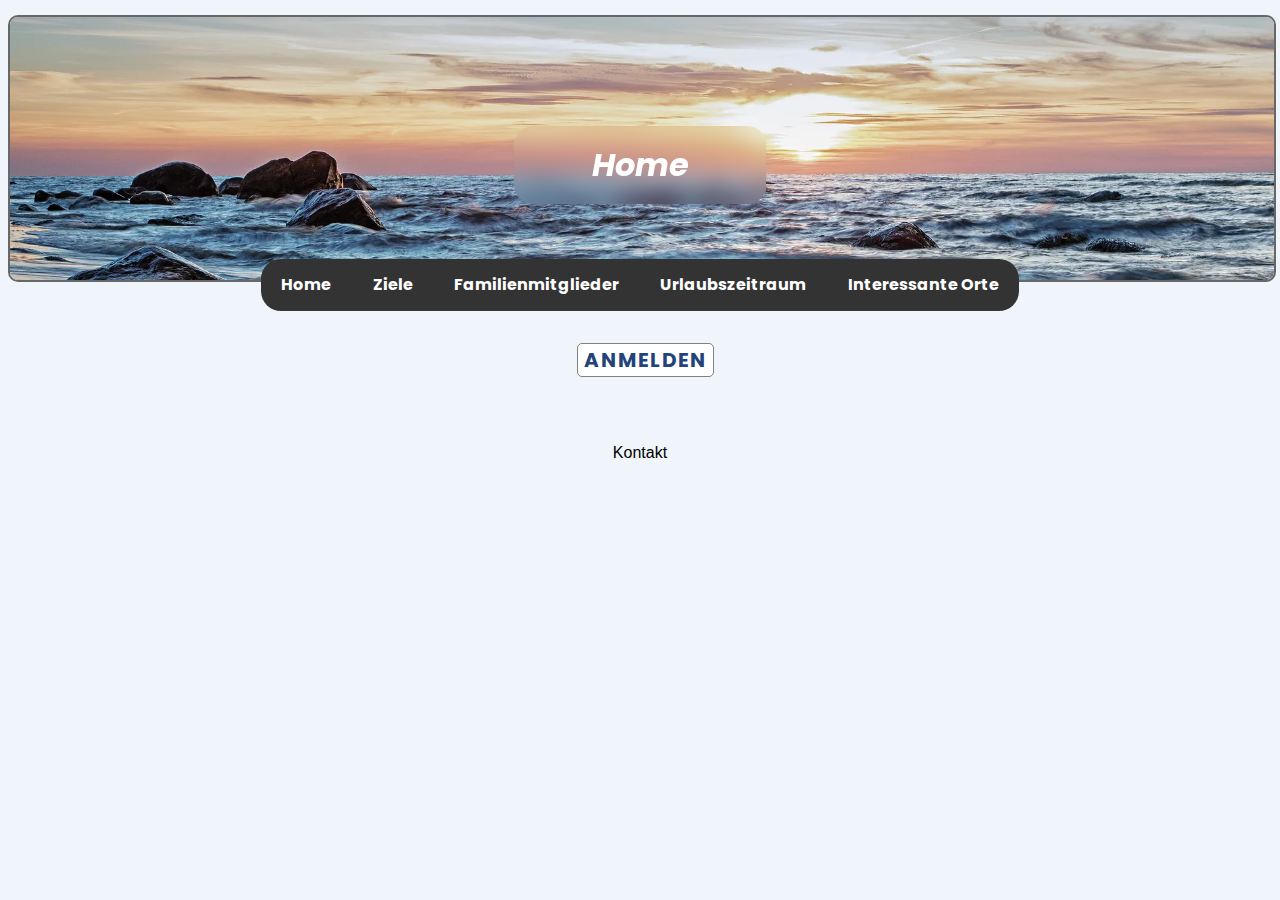
==== public/index.html @ cf7c9dd7 "neue seite Urlaubszeitraum" ====
<!DOCTYPE html>
<html>

<head>
    <meta charset="utf-8">
    <meta name="viewport" content="width=device-width, initial-scale=1.0">
    <title>MyFamilyHolidayPlaner</title>
    <link href="https://fonts.googleapis.com/css2?family=Poppins:ital,wght@1,200&display=swap" rel="stylesheet">
    <script src="https://ajax.googleapis.com/ajax/libs/jquery/3.6.0/jquery.min.js"></script>
    <link rel="stylesheet" href="./css/stylesheet.css">
    <link rel="stylesheet" href="./css/dialoge.css">
</head>


<body>


    <div>
        <div class="header-basic">
            <header>
                <h1 class="topic">Home</h1>
                <img class="background" src="./images/hintergrund.jpg">
            </header>
        </div>
        <div class="nav-basic">
            <nav class="container">
                <div class="topnav">
                    <li><a href="index.html" class="links">Home</a></li>
                    <li><a href="ziele.html" class="links">Ziele</a></li>
                    <li><a href="family.html" class="links">Familienmitglieder</a></li>
                    <li><a href="urlaub.html" class="links">Urlaubszeitraum</a></li>

                    <li><a href="https://earthroulette.com/" class="links">Interessante Orte</a></li>
                </div>

            </nav>
        </div>
        </figure>
        <div class="addFamBtn">
            <button id="famBtn">Anmelden</button>
        </div>
        <div class="article-content">
            <div id="myModal" class="modal">
                <div class="modal-content">
                    <div class="page">
                        <span class="close">&times;</span>
                        <label for="choose" class="chooseText"> Wählen Sie aus wer Sie sind:</label>
                        <select name="choose" id="chooseDrop">
                            <option id="chooseOption" value='createDropOption'>Auswahl</option>
                        </select>
                        <button id="submitBtn" type="submit">Auswählen</button>
                    </div>
                </div>
            </div>
        </div>



        <div class="article-basic">
            <div>
                <div class="site-container">
                    <div class="article-container" id="acontainer">
                    </div>
                </div>
                <div class="cardFooter">
                </div>
            </div>
        </div>


        <div class="footer-basic">
            <footer>
                <p><a href="kontakt.html" id="kontakt">Kontakt</a></p>
            </footer>
        </div>

    </div>
    <script src="js/main2.js"></script>




</body>


</html>
---- public/css/stylesheet.css ----
/* The background picture design*/

.background {
    position: relative;
    width: 100%;
    height: 100%;
    background-size: 1920px 400px;
    border: 2px solid rgb(104, 103, 103);
    border-radius: 10px 10px 10px 10px;
    margin-top: -12%;
}


/* The navbar */


/* Position the navbar container inside the image */

.container {
    position: sticky;
    margin: 32px auto;
    margin-top: -30px;
    width: auto;
}

.topnav {
    position: sticky;
    display: flex;
    justify-content: space-around;
    align-items: center;
    overflow: overlay;
    background-color: #333;
    margin-left: 20%;
    margin-right: 20%;
    border-radius: 20px 20px 20px 20px;
    font-family: 'Poppins', sans-serif;
    font-weight: bold;
}


/* Urlaubsplaner h1 design*/

.topic {
    font-family: 'Poppins', sans-serif;
    font-weight: bold;
    position: sticky;
    z-index: 1;
    display: grid;
    margin-right: 40%;
    margin-left: 40%;
    margin-bottom: -3%;
    margin-top: 10%;
    padding: 15px;
    right: 80%;
    border-radius: 20px;
    color: white;
    font-style: italic;
    justify-content: center;
    backdrop-filter: blur(10px);
}

#famBtn {
    font-family: 'Poppins', sans-serif;
    font-size: 20px;
    text-transform: uppercase;
    letter-spacing: 0.1em;
    font-weight: bolder;
    color: #22447b;
    display: block;
    border-radius: 5px;
    background-color: white;
    border: 1px solid grey;
    margin-left: 45%;
}

#famBtn:hover {
    font-family: 'Poppins', sans-serif;
    background-color: #22447b;
    color: white;
}

.holidayTarget:link {
    text-decoration: none;
}


/* Login Window to know Who is on the Website */

.modal {
    font-family: 'Poppins', sans-serif;
    display: none;
    position: fixed;
    z-index: 1;
    left: 0;
    top: 0;
    width: 100%;
    height: 100%;
    overflow: auto;
    background-color: rgba(0, 0, 0, 0.4);
}

.modal-content {
    font-family: 'Poppins', sans-serif;
    background-color: #333;
    box-shadow: inset 0px 0px 10px black, 2px 2px 4px rgba(255, 255, 255, 0.1), 8px 8px 16px rgba(255, 255, 255, 0.1);
    margin: 15% auto;
    padding: 50px;
    border: 5px solid silver;
    border-radius: 15px 15px 15px 15px;
    width: 50%;
}

.page {
    font-family: 'Poppins', sans-serif;
    margin-left: 200px;
}


/* The Close Button */

.close {
    font-family: 'Poppins', sans-serif;
    color: #aaa;
    float: right;
    font-size: 28px;
    font-weight: bold;
    position: inherit;
    margin-top: -50px;
    margin-right: -40px;
}

.close:hover,
.close:focus {
    color: black;
    text-decoration: none;
    cursor: pointer;
}

#submitBtn {
    background-color: #1877f2;
    border: none;
    font-size: 25px;
    color: white;
    line-height: 48px;
    font-weight: bold;
    cursor: pointer;
    background-image: linear-gradient(#d3cdc5, #3a342c);
    text-decoration: none;
    text-shadow: 1px 1px 5px black;
    box-shadow: inset 0px 0px 10px black;
    border-radius: 10%/50%;
    width: 50%;
    display: inline-block;
}

#submitBtn:hover {
    box-shadow: inset 0px 0px 10px black, 0px 0px 15px #d3cdc5;
}

.chooseText {
    font-family: 'Poppins', sans-serif;
    font-size: 15px;
    letter-spacing: 0.1em;
    font-weight: bolder;
    color: #ffffff;
    border: black;
}

#chooseOption {
    font: 30px;
    font-family: 'Poppins', sans-serif;
}

#chooseDrop {
    font-family: 'Poppins', sans-serif;
    min-width: 100px;
    box-shadow: #333;
    padding: 5px 10px;
    border-radius: 10px 10px 10px 10px;
}


/* home, ziel and Abstimmung design*/

.links {
    color: white;
    padding: 14px;
    text-decoration: none;
    display: inline-block;
}

li a:hover {
    background-color: #111;
}

li {
    float: left;
    list-style-type: none;
}


/* Article cards design */

@import url('https://fonts.googleapis.com/css2?family=PT+Sans&display=swap');

body {
    font-family: 'PT Sans', sans-serif;
    font-size: 100%;
    font-size: 16px;
    line-height: 1.5;
    background: #F0F4FB;
    -webkit-font-smoothing: antialiased;
    -moz-osx-font-smoothing: grayscale;
}

.site-container {
    margin: 32px auto;
    max-width: calc(100%-80px);
}

.article-container {
    display: grid;
    grid-template-columns: repeat(4, minmax(265px, 1fr));
    gap: 2rem;
}

.article-image {
    margin: 0;
    padding: 0;
    overflow: hidden;
}

.article-image img {
    max-width: 100%;
    height: auto;
    border-radius: 20px 20px 0 0;
}

.article-card {
    background: white;
    border-radius: 20px;
}

.article-card:hover {
    box-shadow: 0 4px 20px 0 rgba(34, 68, 123, 0.2);
    cursor: pointer;
}

.article-card .article-content {
    padding: 2rem;
}

.article-content {
    overflow: hidden;
}

.article-content .card-category {
    font-size: 0.875rem;
    text-transform: uppercase;
    letter-spacing: 0.1em;
    font-weight: 600;
    color: #6b82a7;
    display: block;
    text-decoration: none;
}

.article-content .card-title {
    color: #22447b;
}

.article-content .card-excerpt {
    font-size: 1rem;
    line-height: 1.5rem;
    color: #6b82a7;
    margin: 0;
}

@media screen and (min-width: 768px) {
    .site-container {
        max-width: 608px;
    }

    .article-card {
        display: grid;
        grid-template-rows: 220px 1fr;
    }

    @media screen and (min-width: 1280px) {
        .site-container {
            max-width: 1156px;
        }
    }
}


/* Article card design slider */

.slidecontainer {
    width: 100%;
    margin-top: 10px;
}


/* The slider itself */

.slider {
    width: 100%;
    height: auto;
    display: flex;
    margin-top: 20%;
}

.prio {
    font-size: 0.875rem;
    text-transform: uppercase;
    letter-spacing: 0.1em;
    font-weight: bolder;
    color: #22447b;
    display: block;
    text-decoration: none;
}


/* Priority design and Savebutton style */

.cardFooter {
    margin: 0 30px 30px 30px;
}

.saveBtn {
    font-size: 0.875rem;
    font-weight: bolder;
    color: #22447b;
    border-radius: 5px;
    background-color: white;
    border: 1px solid grey;
    width: 100%;
}

.saveBtn:hover {
    background-color: #22447b;
    color: white;
}


/* the footer design for our Website */

.footer-basic {
    text-align: center;
    justify-content: end;
}
---- public/css/dialoge.css ----
#body-overlay {
    position: fixed;
    top: 0;
    right: 0;
    bottom: 0;
    left: 0;
    background-color: rgba(0, 0, 0, 0.5);
    opacity: 0;
    pointer-events: none;
    transition: opacity 300ms ease-in-out;
    z-index: 1;
}

.dialog {
    position: fixed;
    left: 50%;
    top: 50%;
    transform: translate(-50%, -50%);
    padding: 20px;
    border-radius: 20px 20px 20px 20px;
    box-shadow: 8px 8px 16px rgba(255, 255, 255, 0.1);
    background-color: white;
    color: black;
    opacity: 0;
    pointer-events: none;
    z-index: 1;
}

#body-overlay.sichtbar,
.dialog.sichtbar {
    opacity: 1;
    pointer-events: auto;
}

#addFamilymember-dialog {
    width: 25%;
}

#editFamilymember-dialog {
    width: 25%;
}

.dialog-schliessen-button {
    position: absolute;
    top: 10px;
    right: 10px;
    font-size: 32px;
    line-height: 32px;
    color: rgba(0, 0, 0, 0.4);
    text-decoration: none;
}


/* Styling */

#addFamilymember-dialog {
    background-color: #333;
    box-shadow: inset 0px 0px 10px black, 2px 2px 4px rgba(255, 255, 255, 0.1), 8px 8px 16px rgba(255, 255, 255, 0.1);
    border: 5px solid silver;
}

#addFamilymember-dialog .dialog-schliessen-button {
    color: rgba(255, 255, 255, 0.6);
}

#addFamilymember-dialog form {
    display: flex;
    flex-direction: column;
    align-items: center;
}

#addFamilymember-dialog h3 {
    margin: 0;
    color: white;
    text-align: center;
    font-size: max(2.5vw, 1.1em);
    text-shadow: 0px 0px 4px black;
}

#addFamilymember-dialog input {
    width: 100%;
    margin: 7px;
    border-radius: 6px;
    box-sizing: border-box;
    font-family: inherit;
    vertical-align: middle;
}

#addFamilymember-dialog .eingabefeld {
    padding: 14px 16px;
    font-size: 17px;
    line-height: 16px;
    background: rgb(240, 240, 240);
    border: 2px solid silver;
    color: #1c1e21;
    height: 50px;
    box-shadow: inset 0px 0px 4px #222;
}

#addFamilymember-dialog .eingabefeld:focus-visible {
    outline: none;
    border: 2px solid #3a342c;
}

#addFamilymember-dialog input[type=submit] {
    padding: 0 16px;
    background-color: #1877f2;
    border: none;
    font-size: 25px;
    color: white;
    line-height: 48px;
    font-weight: bold;
    cursor: pointer;
    background-image: linear-gradient(#d3cdc5, #3a342c);
    text-decoration: none;
    text-shadow: 1px 1px 5px black;
    box-shadow: inset 0px 0px 10px black;
    border-radius: 10%/50%;
    width: 50%;
    display: inline-block;
}

#editFamilymember-dialog {
    background-color: #333;
    box-shadow: inset 0px 0px 10px black, 2px 2px 4px rgba(255, 255, 255, 0.1), 8px 8px 16px rgba(255, 255, 255, 0.1);
    border: 5px solid silver;
}

#editFamilymember-dialog .dialog-schliessen-button {
    color: rgba(255, 255, 255, 0.6);
}

#editFamilymember-dialog form {
    display: flex;
    flex-direction: column;
    align-items: center;
}

#editFamilymember-dialog h3 {
    margin: 0;
    color: white;
    text-align: center;
    font-size: max(2.5vw, 1.1em);
    text-shadow: 0px 0px 4px black;
}

#editFamilymember-dialog input {
    width: 100%;
    margin: 7px;
    border-radius: 6px;
    box-sizing: border-box;
    font-family: inherit;
    vertical-align: middle;
}

#editFamilymember-dialog .eingabefeld {
    padding: 14px 16px;
    font-size: 17px;
    line-height: 16px;
    background: rgb(240, 240, 240);
    border: 2px solid silver;
    color: #1c1e21;
    height: 50px;
    box-shadow: inset 0px 0px 4px #222;
}

#editFamilymember-dialog .eingabefeld:focus-visible {
    outline: none;
    border: 2px solid #3a342c;
}

#editFamilymember-dialog input[type=submit] {
    padding: 0 16px;
    background-color: #1877f2;
    border: none;
    font-size: 25px;
    color: white;
    line-height: 48px;
    font-weight: bold;
    cursor: pointer;
    background-image: linear-gradient(#d3cdc5, #3a342c);
    text-decoration: none;
    text-shadow: 1px 1px 5px black;
    box-shadow: inset 0px 0px 10px black;
    border-radius: 10%/50%;
    width: 50%;
    display: inline-block;
}

#addFamilymember-dialog input[type=submit]:hover {
    box-shadow: inset 0px 0px 10px black, 0px 0px 15px #d3cdc5;
}

#editFamilymember-dialog input[type=submit]:hover {
    box-shadow: inset 0px 0px 10px black, 0px 0px 15px #d3cdc5;
}

.h3 {
    font-family: 'Poppins', sans-serif;
    font-weight: bold;
}

.editFamilymember-dialog-daten {
    font-family: 'Poppins', sans-serif;
}

#display-image {
    width: 380px;
    height: 225px;
    border: 1px solid black;
    background-position: center;
    background-size: cover;
    border-radius: 10px;
}

#kontakt {
    text-decoration: none;
    color: black;
}

.eingabefeld {
    font-family: 'Poppins', sans-serif;
    font-weight: bold;
}
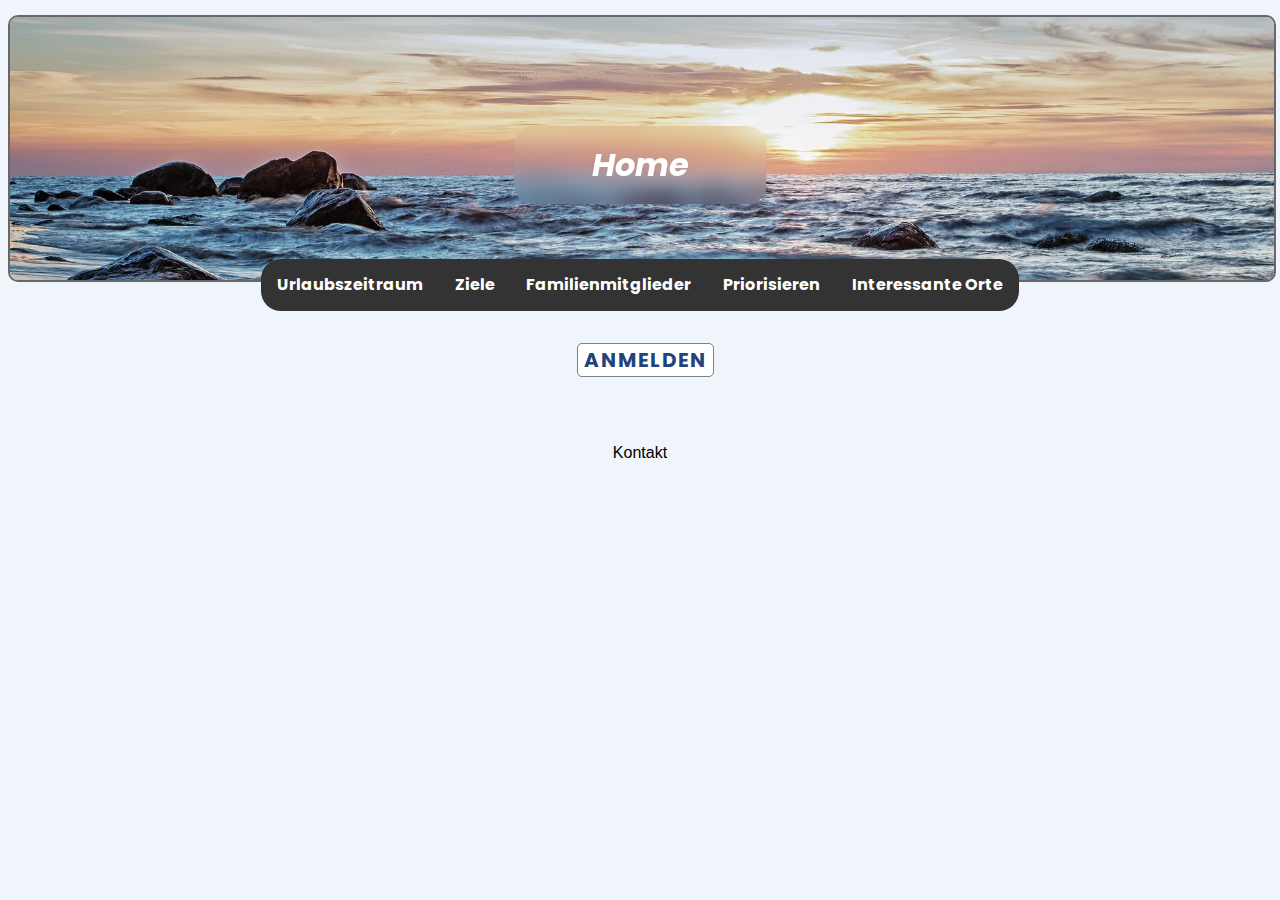
==== commit 830f2a66: "Nav leiste angepasst und ziele löschen, edit" ====
--- a/public/index.html
+++ b/public/index.html
@@ -25,10 +25,10 @@
         <div class="nav-basic">
             <nav class="container">
                 <div class="topnav">
-                    <li><a href="index.html" class="links">Home</a></li>
+                    <li><a href="urlaub.html" class="links">Urlaubszeitraum</a></li>
                     <li><a href="ziele.html" class="links">Ziele</a></li>
                     <li><a href="family.html" class="links">Familienmitglieder</a></li>
-                    <li><a href="urlaub.html" class="links">Urlaubszeitraum</a></li>
+                    <li><a href="index.html" class="links">Priorisieren</a></li>
 
                     <li><a href="https://earthroulette.com/" class="links">Interessante Orte</a></li>
                 </div>
--- a/public/css/stylesheet.css
+++ b/public/css/stylesheet.css
@@ -157,14 +157,7 @@
     box-shadow: inset 0px 0px 10px black, 0px 0px 15px #d3cdc5;
 }
 
-.chooseText {
-    font-family: 'Poppins', sans-serif;
-    font-size: 15px;
-    letter-spacing: 0.1em;
-    font-weight: bolder;
-    color: #ffffff;
-    border: black;
-}
+
 
 #chooseOption {
     font: 30px;
@@ -178,6 +171,16 @@
     padding: 5px 10px;
     border-radius: 10px 10px 10px 10px;
 }
+
+.chooseSeason {
+    font-family: 'Poppins', sans-serif;
+    min-width: 100px;
+    box-shadow: #333;
+    padding: 2% 35%;
+    border-radius: 10px 10px 10px 10px;
+    margin: 5%;
+}
+
 
 
 /* home, ziel and Abstimmung design*/
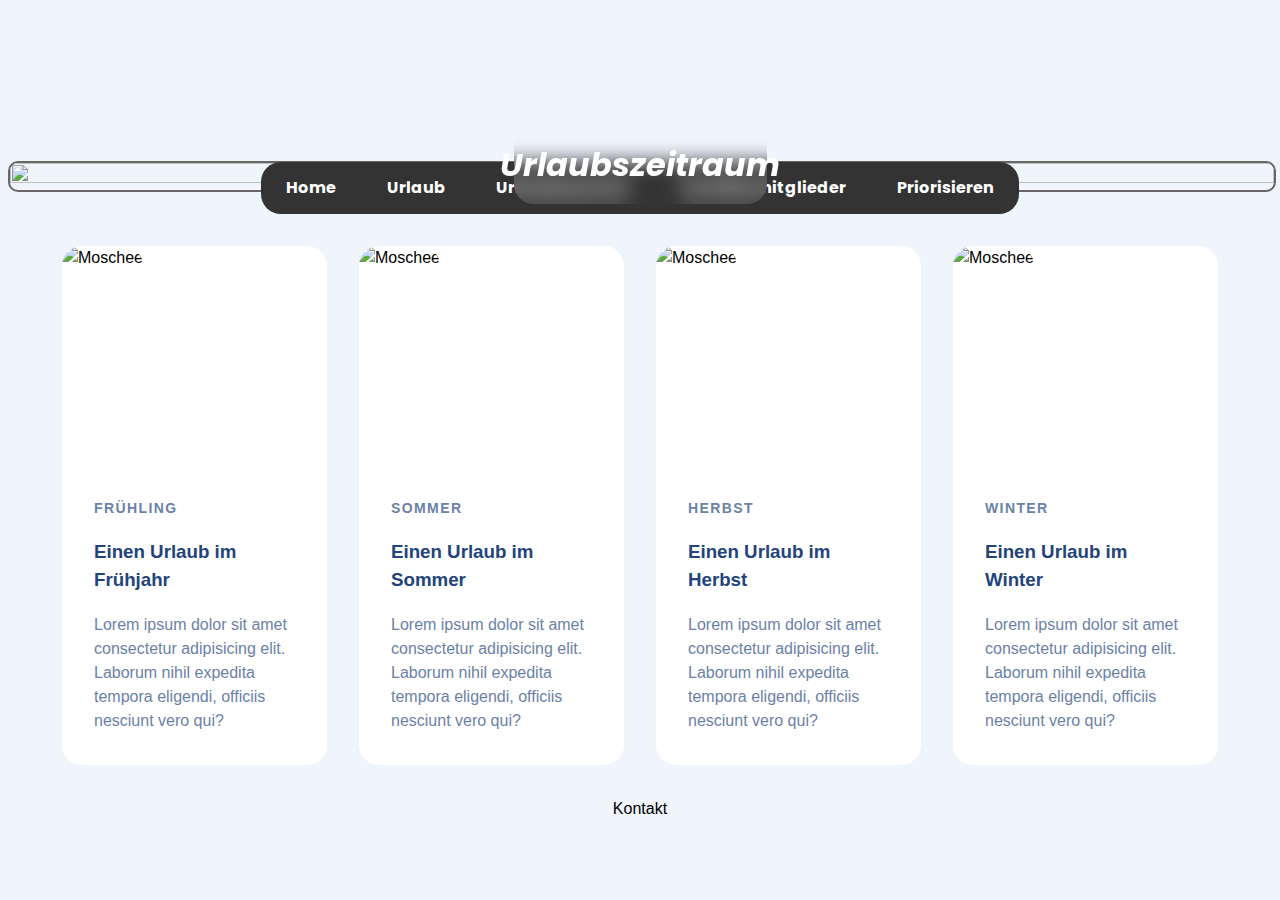
==== commit bd9688e2: "Generalüberholung" ====
--- a/public/index.html
+++ b/public/index.html
@@ -1,86 +1,111 @@
 <!DOCTYPE html>
-<html>
+<html lang="en">
 
 <head>
-    <meta charset="utf-8">
+    <meta charset="UTF-8">
     <meta name="viewport" content="width=device-width, initial-scale=1.0">
     <title>MyFamilyHolidayPlaner</title>
-    <link href="https://fonts.googleapis.com/css2?family=Poppins:ital,wght@1,200&display=swap" rel="stylesheet">
-    <script src="https://ajax.googleapis.com/ajax/libs/jquery/3.6.0/jquery.min.js"></script>
     <link rel="stylesheet" href="./css/stylesheet.css">
     <link rel="stylesheet" href="./css/dialoge.css">
+    <link href="https://fonts.googleapis.com/css2?family=Poppins:ital,wght@1,200&display=swap" rel="stylesheet">
+    <link href="fontawesome-free-5.15.1-web/fontawesome-free-5.15.1-web/css/all-css" rel="stylesheet">
+    <script src="https://kit.fontawesome.com/b30115917b.js" crossorigin="anonymous"></script>
+    <script src="https://code.jquery.com/jquery-3.6.0.min.js"
+        integrity="sha256-/xUj+3OJU5yExlq6GSYGSHk7tPXikynS7ogEvDej/m4=" crossorigin="anonymous"></script>
+
+
 </head>
 
-
 <body>
+    <div class="header-basic">
+        <header>
+            <h1 class="topic">Urlaubszeitraum</h1>
+            <img class="background" src="Images/hintergrund.jpg">
+        </header>
+    </div>
+    <div class="nav-basic">
+        <nav class="container">
+            <div class="topnav">
+                <li><a href="index.html" class="links">Home</a></li>
+                <li><a href="holiday.html" class="links">Urlaub</a></li>
+                <li><a href="holidayWish.html" class="links">Urlaubswunsch</a></li>
+                <li><a href="family.html" class="links">Familienmitglieder</a></li>
+                <li><a href="priority.html" class="links">Priorisieren</a></li>
+            </div>
+        </nav>
+    </div>
 
 
-    <div>
-        <div class="header-basic">
-            <header>
-                <h1 class="topic">Home</h1>
-                <img class="background" src="./images/hintergrund.jpg">
-            </header>
-        </div>
-        <div class="nav-basic">
-            <nav class="container">
-                <div class="topnav">
-                    <li><a href="urlaub.html" class="links">Urlaubszeitraum</a></li>
-                    <li><a href="ziele.html" class="links">Ziele</a></li>
-                    <li><a href="family.html" class="links">Familienmitglieder</a></li>
-                    <li><a href="index.html" class="links">Priorisieren</a></li>
 
-                    <li><a href="https://earthroulette.com/" class="links">Interessante Orte</a></li>
-                </div>
+    <div class="article-basic">
+        <div>
+            <div class="site-container">
+                <div class="article-container">
+                    <article class="article-card">
+                        <figure class="article-image">
+                            <img src="Images/FrühlingIcon.jpg" alt="Moschee" />
+                        </figure>
+                        <div class="article-content">
+                            <a href="holiday.html" class="card-category">Frühling</a>
+                            <h3 class="card-title"> Einen Urlaub im Frühjahr</h3>
+                            <p class="card-excerpt">Lorem ipsum dolor sit amet consectetur adipisicing elit. Laborum
+                                nihil
+                                expedita tempora eligendi, officiis nesciunt vero qui?</p>
+                        </div>
+                    </article>
 
-            </nav>
-        </div>
-        </figure>
-        <div class="addFamBtn">
-            <button id="famBtn">Anmelden</button>
-        </div>
-        <div class="article-content">
-            <div id="myModal" class="modal">
-                <div class="modal-content">
-                    <div class="page">
-                        <span class="close">&times;</span>
-                        <label for="choose" class="chooseText"> Wählen Sie aus wer Sie sind:</label>
-                        <select name="choose" id="chooseDrop">
-                            <option id="chooseOption" value='createDropOption'>Auswahl</option>
-                        </select>
-                        <button id="submitBtn" type="submit">Auswählen</button>
-                    </div>
+                    <article class="article-card">
+                        <figure class="article-image">
+                            <img src="Images/SommerIcon.jpg" alt="Moschee" />
+                        </figure>
+                        <div class="article-content">
+                            <a href="holiday.html" class="card-category">Sommer</a>
+                            <h3 class="card-title"> Einen Urlaub im Sommer</h3>
+                            <p class="card-excerpt">Lorem ipsum dolor sit amet consectetur adipisicing elit. Laborum
+                                nihil
+                                expedita tempora eligendi, officiis nesciunt vero qui?</p>
+                        </div>
+                    </article>
+                    <article class="article-card">
+                        <figure class="article-image">
+                            <img src="Images/HerbstIcon.jpg" alt="Moschee" />
+                        </figure>
+                        <div class="article-content">
+                            <a href="holiday.html" class="card-category">Herbst</a>
+                            <h3 class="card-title"> Einen Urlaub im Herbst</h3>
+                            <p class="card-excerpt">Lorem ipsum dolor sit amet consectetur adipisicing elit. Laborum
+                                nihil
+                                expedita tempora eligendi, officiis nesciunt vero qui?</p>
+                        </div>
+                    </article>
+                    <article class="article-card">
+                        <figure class="article-image">
+                            <img src="Images/WinterIcon.jpg " alt="Moschee" />
+                        </figure>
+                        <div class="article-content">
+                            <a href="holiday.html" class="card-category">Winter</a>
+                            <h3 class="card-title"> Einen Urlaub im Winter</h3>
+                            <p class="card-excerpt">Lorem ipsum dolor sit amet consectetur adipisicing elit. Laborum
+                                nihil
+                                expedita tempora eligendi, officiis nesciunt vero qui?</p>
+                        </div>
+                    </article>
+
                 </div>
             </div>
         </div>
+    </div>
+
+    <div class="footer-basic">
+        <footer>
+            <p><a href="impressum.html" id="kontakt">Kontakt</a></p>
 
 
-
-        <div class="article-basic">
-            <div>
-                <div class="site-container">
-                    <div class="article-container" id="acontainer">
-                    </div>
-                </div>
-                <div class="cardFooter">
-                </div>
-            </div>
-        </div>
-
-
-        <div class="footer-basic">
-            <footer>
-                <p><a href="kontakt.html" id="kontakt">Kontakt</a></p>
-            </footer>
-        </div>
-
+        </footer>
     </div>
-    <script src="js/main2.js"></script>
-
 
 
 
 </body>
 
-
 </html>--- a/public/css/stylesheet.css
+++ b/public/css/stylesheet.css
@@ -295,57 +295,6 @@
     }
 }
 
-
-/* Article card design slider */
-
-.slidecontainer {
-    width: 100%;
-    margin-top: 10px;
-}
-
-
-/* The slider itself */
-
-.slider {
-    width: 100%;
-    height: auto;
-    display: flex;
-    margin-top: 20%;
-}
-
-.prio {
-    font-size: 0.875rem;
-    text-transform: uppercase;
-    letter-spacing: 0.1em;
-    font-weight: bolder;
-    color: #22447b;
-    display: block;
-    text-decoration: none;
-}
-
-
-/* Priority design and Savebutton style */
-
-.cardFooter {
-    margin: 0 30px 30px 30px;
-}
-
-.saveBtn {
-    font-size: 0.875rem;
-    font-weight: bolder;
-    color: #22447b;
-    border-radius: 5px;
-    background-color: white;
-    border: 1px solid grey;
-    width: 100%;
-}
-
-.saveBtn:hover {
-    background-color: #22447b;
-    color: white;
-}
-
-
 /* the footer design for our Website */
 
 .footer-basic {
--- a/public/css/dialoge.css
+++ b/public/css/dialoge.css
@@ -32,11 +32,11 @@
     pointer-events: auto;
 }
 
-#addFamilymember-dialog {
+#addWindow-dialog {
     width: 25%;
 }
 
-#editFamilymember-dialog {
+#editWindow-dialog {
     width: 25%;
 }
 
@@ -53,23 +53,23 @@
 
 /* Styling */
 
-#addFamilymember-dialog {
+#addWindow-dialog {
     background-color: #333;
     box-shadow: inset 0px 0px 10px black, 2px 2px 4px rgba(255, 255, 255, 0.1), 8px 8px 16px rgba(255, 255, 255, 0.1);
     border: 5px solid silver;
 }
 
-#addFamilymember-dialog .dialog-schliessen-button {
+#addWindow-dialog .dialog-schliessen-button {
     color: rgba(255, 255, 255, 0.6);
 }
 
-#addFamilymember-dialog form {
+#addWindow-dialog form {
     display: flex;
     flex-direction: column;
     align-items: center;
 }
 
-#addFamilymember-dialog h3 {
+#addWindow-dialog h3 {
     margin: 0;
     color: white;
     text-align: center;
@@ -77,7 +77,7 @@
     text-shadow: 0px 0px 4px black;
 }
 
-#addFamilymember-dialog input {
+#addWindow-dialog input {
     width: 100%;
     margin: 7px;
     border-radius: 6px;
@@ -86,7 +86,7 @@
     vertical-align: middle;
 }
 
-#addFamilymember-dialog .eingabefeld {
+#addWindow-dialog .eingabefeld {
     padding: 14px 16px;
     font-size: 17px;
     line-height: 16px;
@@ -97,12 +97,12 @@
     box-shadow: inset 0px 0px 4px #222;
 }
 
-#addFamilymember-dialog .eingabefeld:focus-visible {
+#addWindow-dialog .eingabefeld:focus-visible {
     outline: none;
     border: 2px solid #3a342c;
 }
 
-#addFamilymember-dialog input[type=submit] {
+#addWindow-dialog input[type=submit] {
     padding: 0 16px;
     background-color: #1877f2;
     border: none;
@@ -120,23 +120,23 @@
     display: inline-block;
 }
 
-#editFamilymember-dialog {
+#editWindow-dialog {
     background-color: #333;
     box-shadow: inset 0px 0px 10px black, 2px 2px 4px rgba(255, 255, 255, 0.1), 8px 8px 16px rgba(255, 255, 255, 0.1);
     border: 5px solid silver;
 }
 
-#editFamilymember-dialog .dialog-schliessen-button {
+#editWindow-dialog .dialog-schliessen-button {
     color: rgba(255, 255, 255, 0.6);
 }
 
-#editFamilymember-dialog form {
+#editWindow-dialog form {
     display: flex;
     flex-direction: column;
     align-items: center;
 }
 
-#editFamilymember-dialog h3 {
+#editWindow-dialog h3 {
     margin: 0;
     color: white;
     text-align: center;
@@ -144,7 +144,7 @@
     text-shadow: 0px 0px 4px black;
 }
 
-#editFamilymember-dialog input {
+#editWindow-dialog input {
     width: 100%;
     margin: 7px;
     border-radius: 6px;
@@ -153,7 +153,7 @@
     vertical-align: middle;
 }
 
-#editFamilymember-dialog .eingabefeld {
+#editWindow-dialog .eingabefeld {
     padding: 14px 16px;
     font-size: 17px;
     line-height: 16px;
@@ -164,12 +164,12 @@
     box-shadow: inset 0px 0px 4px #222;
 }
 
-#editFamilymember-dialog .eingabefeld:focus-visible {
+#editWindow-dialog .eingabefeld:focus-visible {
     outline: none;
     border: 2px solid #3a342c;
 }
 
-#editFamilymember-dialog input[type=submit] {
+#editWindow-dialog input[type=submit] {
     padding: 0 16px;
     background-color: #1877f2;
     border: none;
@@ -187,11 +187,11 @@
     display: inline-block;
 }
 
-#addFamilymember-dialog input[type=submit]:hover {
+#addWindow-dialog input[type=submit]:hover {
     box-shadow: inset 0px 0px 10px black, 0px 0px 15px #d3cdc5;
 }
 
-#editFamilymember-dialog input[type=submit]:hover {
+#editWindow-dialog input[type=submit]:hover {
     box-shadow: inset 0px 0px 10px black, 0px 0px 15px #d3cdc5;
 }
 
@@ -200,7 +200,7 @@
     font-weight: bold;
 }
 
-.editFamilymember-dialog-daten {
+.editWindow-dialog-daten {
     font-family: 'Poppins', sans-serif;
 }
 
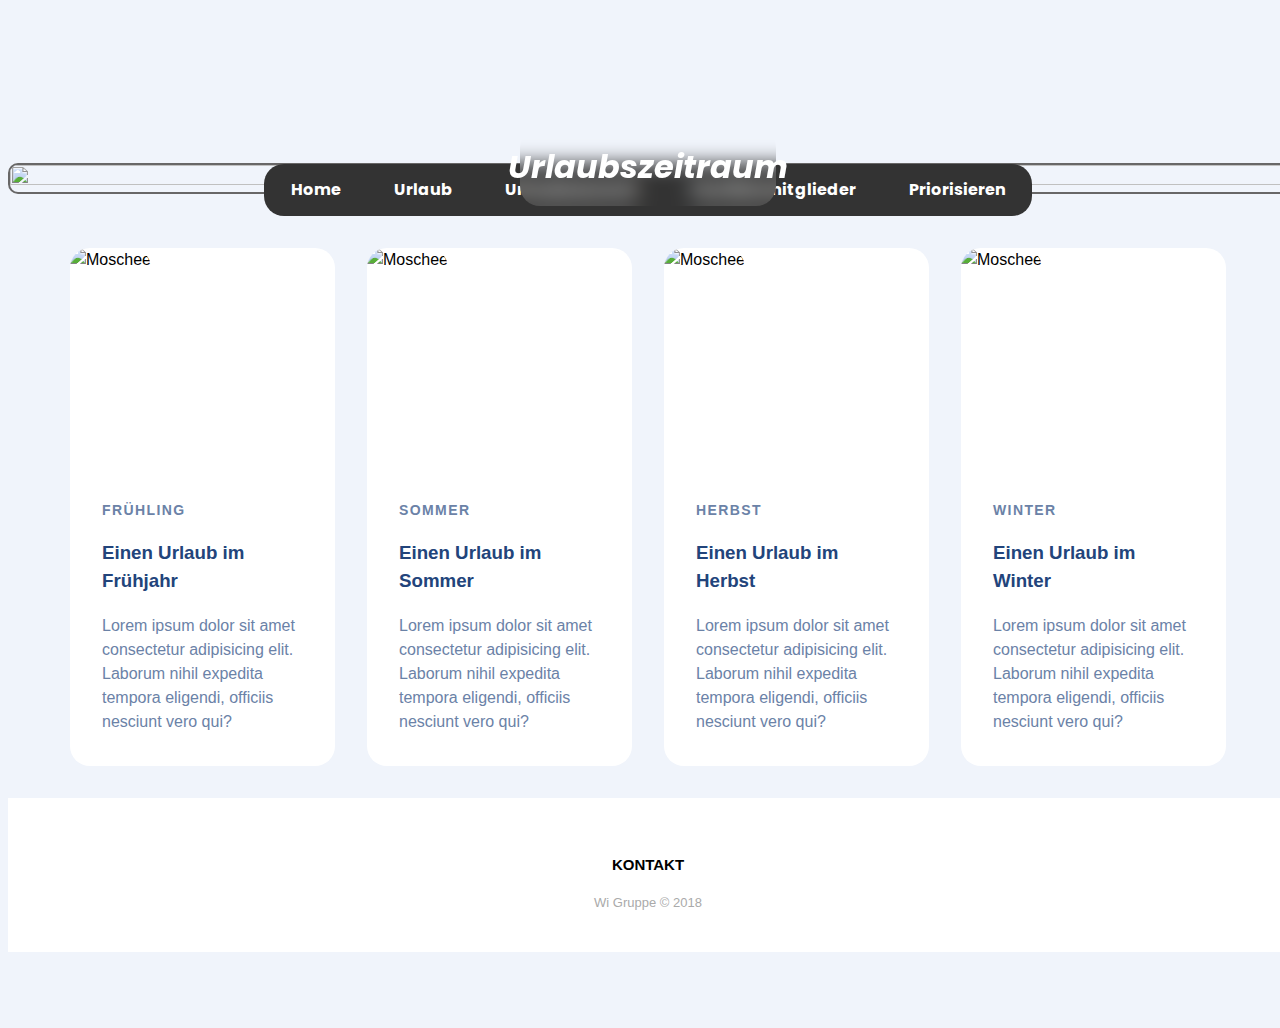
==== commit 2de19e5a: "Allgemeine anpassung" ====
--- a/public/index.html
+++ b/public/index.html
@@ -96,13 +96,14 @@
         </div>
     </div>
 
+
     <div class="footer-basic">
         <footer>
-            <p><a href="impressum.html" id="kontakt">Kontakt</a></p>
-
-
+            <p> <a href="impressum.html" class="kontaktLink" id="kontakt">Kontakt </a></p>
+            <p class="copyright">Wi Gruppe © 2018</p>
         </footer>
     </div>
+
 
 
 
--- a/public/css/stylesheet.css
+++ b/public/css/stylesheet.css
@@ -1,10 +1,20 @@
+html {
+    height: 100%;
+    width: 100%;
+}
+
+body {
+    min-height: 100%;
+    min-width: 100%;
+
+}
+
 /* The background picture design*/
 
 .background {
     position: relative;
     width: 100%;
     height: 100%;
-    background-size: 1920px 400px;
     border: 2px solid rgb(104, 103, 103);
     border-radius: 10px 10px 10px 10px;
     margin-top: -12%;
@@ -115,6 +125,14 @@
     margin-left: 200px;
 }
 
+.addWindow {
+    font-family: 'Poppins', sans-serif;
+    text-decoration: none;
+    color: black;
+}
+
+
+
 
 /* The Close Button */
 
@@ -297,7 +315,30 @@
 
 /* the footer design for our Website */
 
+
+
 .footer-basic {
+    padding: 40px 0;
+    background-color: #ffffff;
+    color: #4b4c4d;
     text-align: center;
     justify-content: end;
+}
+
+.footer-basic .kontaktLink {
+    font-size: 15px;
+    text-transform: uppercase;
+    font-weight: bolder;
+    color: #22447b;
+    display: block;
+    text-decoration: none;
+}
+
+
+.footer-basic .copyright {
+    margin-top: 15px;
+    text-align: center;
+    font-size: 13px;
+    color: #aaa;
+    margin-bottom: 0;
 }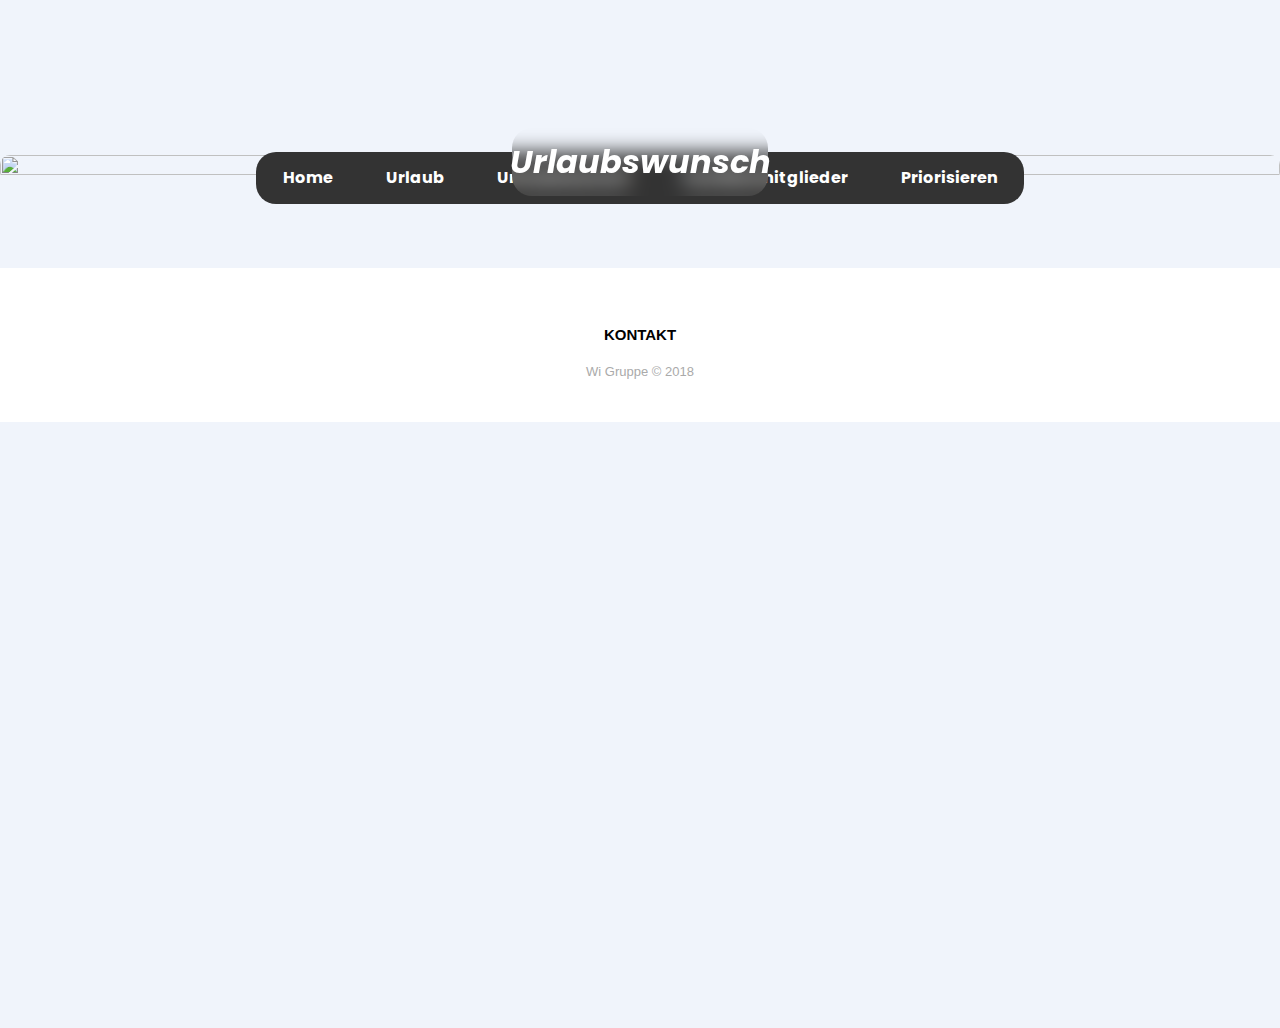
==== commit b394a5c8: "bug fix" ====
--- a/public/index.html
+++ b/public/index.html
@@ -7,11 +7,12 @@
     <title>MyFamilyHolidayPlaner</title>
     <link rel="stylesheet" href="./css/stylesheet.css">
     <link rel="stylesheet" href="./css/dialoge.css">
+    <link rel="stylesheet" href="./css/famsheet.css">
+
     <link href="https://fonts.googleapis.com/css2?family=Poppins:ital,wght@1,200&display=swap" rel="stylesheet">
     <link href="fontawesome-free-5.15.1-web/fontawesome-free-5.15.1-web/css/all-css" rel="stylesheet">
     <script src="https://kit.fontawesome.com/b30115917b.js" crossorigin="anonymous"></script>
-    <script src="https://code.jquery.com/jquery-3.6.0.min.js"
-        integrity="sha256-/xUj+3OJU5yExlq6GSYGSHk7tPXikynS7ogEvDej/m4=" crossorigin="anonymous"></script>
+    <script src="https://code.jquery.com/jquery-3.6.0.min.js" integrity="sha256-/xUj+3OJU5yExlq6GSYGSHk7tPXikynS7ogEvDej/m4=" crossorigin="anonymous"></script>
 
 
 </head>
@@ -19,8 +20,8 @@
 <body>
     <div class="header-basic">
         <header>
-            <h1 class="topic">Urlaubszeitraum</h1>
-            <img class="background" src="Images/hintergrund.jpg">
+            <h1 class="topic">Urlaubswunsch</h1>
+            <img class="background" src="Images/holidaycollage.jpg">
         </header>
     </div>
     <div class="nav-basic">
@@ -34,69 +35,72 @@
             </div>
         </nav>
     </div>
+    <!-- <div class="addFamBtn">
+        <button id="famBtn">Anmelden</button>
+    </div>
+    <div class="article-content">
+        <div id="myModal" class="modal">
+            <div class="modal-content">
+                <div class="page">
+                    <span class="close">&times;</span>
+                    <label for="choose" class="chooseText"> Wählen Sie aus wer Sie sind:</label>
+                    <select name="choose" id="chooseDrop">
+                        <option id="chooseOption" value='createDropOption'>Auswahl</option>
+                    </select>
+                    <button id="submitBtn" type="submit">Auswählen</button>
+                </div>
+            </div>
+        </div>
+    </div> -->
+
+
+    <div class="article-basic">
+        <div class="site-container">
+            <div class="article-container" id="acontainer">
+                <div id="body-overlay"></div>
+                <div class="dialog" id="addWindow-dialog">
+                    <a href="#" role="button" class="dialog-schliessen-button" onclick="dialogSchliessen('addWindow-dialog')">
+                        <i class="fa-regular fa-circle-xmark"></i>
+                    </a>
+                    <h3>Urlaubswunsch Hinzufügen</h3>
+
+                    <a class="addWindow-dialog-daten">
+                        <form id="createHolidayWish" action="" onsubmit="createHolidayWish()">
+                            <select name="choose" id="chooseDrop">
+                                <option id="chooseOption" value='createDropOption'>Auswahl</option>
+                            </select>
+                            <input type="text" placeholder="Ort" id="locationTag" class="eingabefeld">
+                            <input type="text" placeholder="beschreibung" id="descriptionTag" class="eingabefeld">
 
 
 
-    <div class="article-basic">
-        <div>
-            <div class="site-container">
-                <div class="article-container">
-                    <article class="article-card">
-                        <figure class="article-image">
-                            <img src="Images/FrühlingIcon.jpg" alt="Moschee" />
-                        </figure>
-                        <div class="article-content">
-                            <a href="holiday.html" class="card-category">Frühling</a>
-                            <h3 class="card-title"> Einen Urlaub im Frühjahr</h3>
-                            <p class="card-excerpt">Lorem ipsum dolor sit amet consectetur adipisicing elit. Laborum
-                                nihil
-                                expedita tempora eligendi, officiis nesciunt vero qui?</p>
-                        </div>
-                    </article>
+                            <button type="submit" id="submitBtn">Hinzufügen!</button>
 
-                    <article class="article-card">
-                        <figure class="article-image">
-                            <img src="Images/SommerIcon.jpg" alt="Moschee" />
-                        </figure>
-                        <div class="article-content">
-                            <a href="holiday.html" class="card-category">Sommer</a>
-                            <h3 class="card-title"> Einen Urlaub im Sommer</h3>
-                            <p class="card-excerpt">Lorem ipsum dolor sit amet consectetur adipisicing elit. Laborum
-                                nihil
-                                expedita tempora eligendi, officiis nesciunt vero qui?</p>
-                        </div>
-                    </article>
-                    <article class="article-card">
-                        <figure class="article-image">
-                            <img src="Images/HerbstIcon.jpg" alt="Moschee" />
-                        </figure>
-                        <div class="article-content">
-                            <a href="holiday.html" class="card-category">Herbst</a>
-                            <h3 class="card-title"> Einen Urlaub im Herbst</h3>
-                            <p class="card-excerpt">Lorem ipsum dolor sit amet consectetur adipisicing elit. Laborum
-                                nihil
-                                expedita tempora eligendi, officiis nesciunt vero qui?</p>
-                        </div>
-                    </article>
-                    <article class="article-card">
-                        <figure class="article-image">
-                            <img src="Images/WinterIcon.jpg " alt="Moschee" />
-                        </figure>
-                        <div class="article-content">
-                            <a href="holiday.html" class="card-category">Winter</a>
-                            <h3 class="card-title"> Einen Urlaub im Winter</h3>
-                            <p class="card-excerpt">Lorem ipsum dolor sit amet consectetur adipisicing elit. Laborum
-                                nihil
-                                expedita tempora eligendi, officiis nesciunt vero qui?</p>
-                        </div>
-                    </article>
 
+                        </form>
+                    </a>
                 </div>
+                <div id="body-overlay"></div>
+                <div class="dialog" id="editWindow-dialog">
+                    <a href="#" role="button" class="dialog-schliessen-button" onclick="dialogSchliessen('editWindow-dialog')">
+                        <i class="fa-regular fa-circle-xmark"></i>
+                    </a>
+                    <h3>Urlaubswunsch Bearbeiten</h3>
+
+                    <a class="editWindow-dialog-daten">
+                        <form id="editHoliday-wish" action="">
+                            <input type="text" placeholder="Ort" id="locationTag" class="eingabefeld">
+                            <input type="text" placeholder="beschreibung" id="descriptionTag" class="eingabefeld">
+                            <button type="submit">Bearbeiten!</button>
+                        </form>
+                    </a>
+                </div>
+
+
+
             </div>
         </div>
     </div>
-
-
     <div class="footer-basic">
         <footer>
             <p> <a href="impressum.html" class="kontaktLink" id="kontakt">Kontakt </a></p>
@@ -104,6 +108,8 @@
         </footer>
     </div>
 
+    <script src="./js/dialoge.js"></script>
+    <script src="./js/index.js"></script>
 
 
 
--- a/public/css/stylesheet.css
+++ b/public/css/stylesheet.css
@@ -6,8 +6,9 @@
 body {
     min-height: 100%;
     min-width: 100%;
-
-}
+    margin: 0px !important;
+}
+
 
 /* The background picture design*/
 
@@ -15,9 +16,12 @@
     position: relative;
     width: 100%;
     height: 100%;
-    border: 2px solid rgb(104, 103, 103);
+    /* border: 2px solid rgb(104, 103, 103); */
     border-radius: 10px 10px 10px 10px;
     margin-top: -12%;
+    max-height: 300px;
+    object-fit: cover;
+    object-position: bottom;
 }
 
 
@@ -60,7 +64,7 @@
     margin-left: 40%;
     margin-bottom: -3%;
     margin-top: 10%;
-    padding: 15px;
+    padding: 10px;
     right: 80%;
     border-radius: 20px;
     color: white;
@@ -132,8 +136,6 @@
 }
 
 
-
-
 /* The Close Button */
 
 .close {
@@ -175,8 +177,6 @@
     box-shadow: inset 0px 0px 10px black, 0px 0px 15px #d3cdc5;
 }
 
-
-
 #chooseOption {
     font: 30px;
     font-family: 'Poppins', sans-serif;
@@ -200,7 +200,6 @@
 }
 
 
-
 /* home, ziel and Abstimmung design*/
 
 .links {
@@ -223,7 +222,6 @@
 /* Article cards design */
 
 @import url('https://fonts.googleapis.com/css2?family=PT+Sans&display=swap');
-
 body {
     font-family: 'PT Sans', sans-serif;
     font-size: 100%;
@@ -300,12 +298,10 @@
     .site-container {
         max-width: 608px;
     }
-
     .article-card {
         display: grid;
         grid-template-rows: 220px 1fr;
     }
-
     @media screen and (min-width: 1280px) {
         .site-container {
             max-width: 1156px;
@@ -313,9 +309,8 @@
     }
 }
 
+
 /* the footer design for our Website */
-
-
 
 .footer-basic {
     padding: 40px 0;
@@ -333,7 +328,6 @@
     display: block;
     text-decoration: none;
 }
-
 
 .footer-basic .copyright {
     margin-top: 15px;
--- a/public/css/famsheet.css
+++ b/public/css/famsheet.css
@@ -0,0 +1,114 @@
+.h2 {
+    font-family: 'Poppins', sans-serif;
+    font-weight: bold;
+}
+
+
+
+.fullclick li {
+    list-style: none;
+    margin: 1em 0;
+    padding: 20px 10px;
+    background: #2b2b2b;
+    position: relative;
+}
+
+.fullclick a.main {
+    color: #85baff;
+    text-align: right;
+    display: block;
+    z-index: 1;
+}
+
+.fullclick li a.main::after {
+    position: absolute;
+    top: 0;
+    left: 0;
+    right: 0;
+    bottom: 0;
+    content: ' ';
+}
+
+h3 {
+    font-family: 'Poppins', sans-serif;
+    font-weight: bold;
+}
+
+button[type=submit] {
+    padding: 0 16px;
+    background-color: #1877f2;
+    border: none;
+    font-size: 25px;
+    color: white;
+    line-height: 48px;
+    font-weight: bold;
+    cursor: pointer;
+    background-image: linear-gradient(#d3cdc5, #3a342c);
+    text-decoration: none;
+    text-shadow: 1px 1px 5px black;
+    box-shadow: inset 0px 0px 10px black;
+    border-radius: 10%/50%;
+    width: 50%;
+    height: auto;
+    display: inline-block;
+}
+
+#addFamilymember-dialog input[type=submit] {
+    padding: 0 16px;
+    background-color: #1877f2;
+    border: none;
+    font-size: 25px;
+    color: white;
+    line-height: 48px;
+    font-weight: bold;
+    cursor: pointer;
+    background-image: linear-gradient(#d3cdc5, #3a342c);
+    text-decoration: none;
+    text-shadow: 1px 1px 5px black;
+    box-shadow: inset 0px 0px 10px black;
+    border-radius: 10%/50%;
+    width: 50%;
+    display: inline-block;
+}
+
+#editFamilymember-dialog input[type=submit] {
+    padding: 0 16px;
+    background-color: #1877f2;
+    border: none;
+    font-size: 25px;
+    color: white;
+    line-height: 48px;
+    font-weight: bold;
+    cursor: pointer;
+    background-image: linear-gradient(#d3cdc5, #3a342c);
+    text-decoration: none;
+    text-shadow: 1px 1px 5px black;
+    box-shadow: inset 0px 0px 10px black;
+    border-radius: 10%/50%;
+    width: 50%;
+    display: inline-block;
+}
+
+#addFamilymember-dialog input[type=submit]:hover {
+    box-shadow: inset 0px 0px 10px black, 0px 0px 15px #d3cdc5;
+}
+
+#editFamilymember-dialog input[type=submit]:hover {
+    box-shadow: inset 0px 0px 10px black, 0px 0px 15px #d3cdc5;
+}
+
+
+button {
+    font-family: 'Poppins', sans-serif;
+    justify-content: space-around;
+    margin-top: 500px;
+    border-radius: 20px 20px 20px 20px;
+    float: left;
+    height: 30px;
+    width: 90px;
+    margin: 5px;
+    background-color: #333;
+    color: white;
+    font-weight: bold;
+    gap: 20px;
+}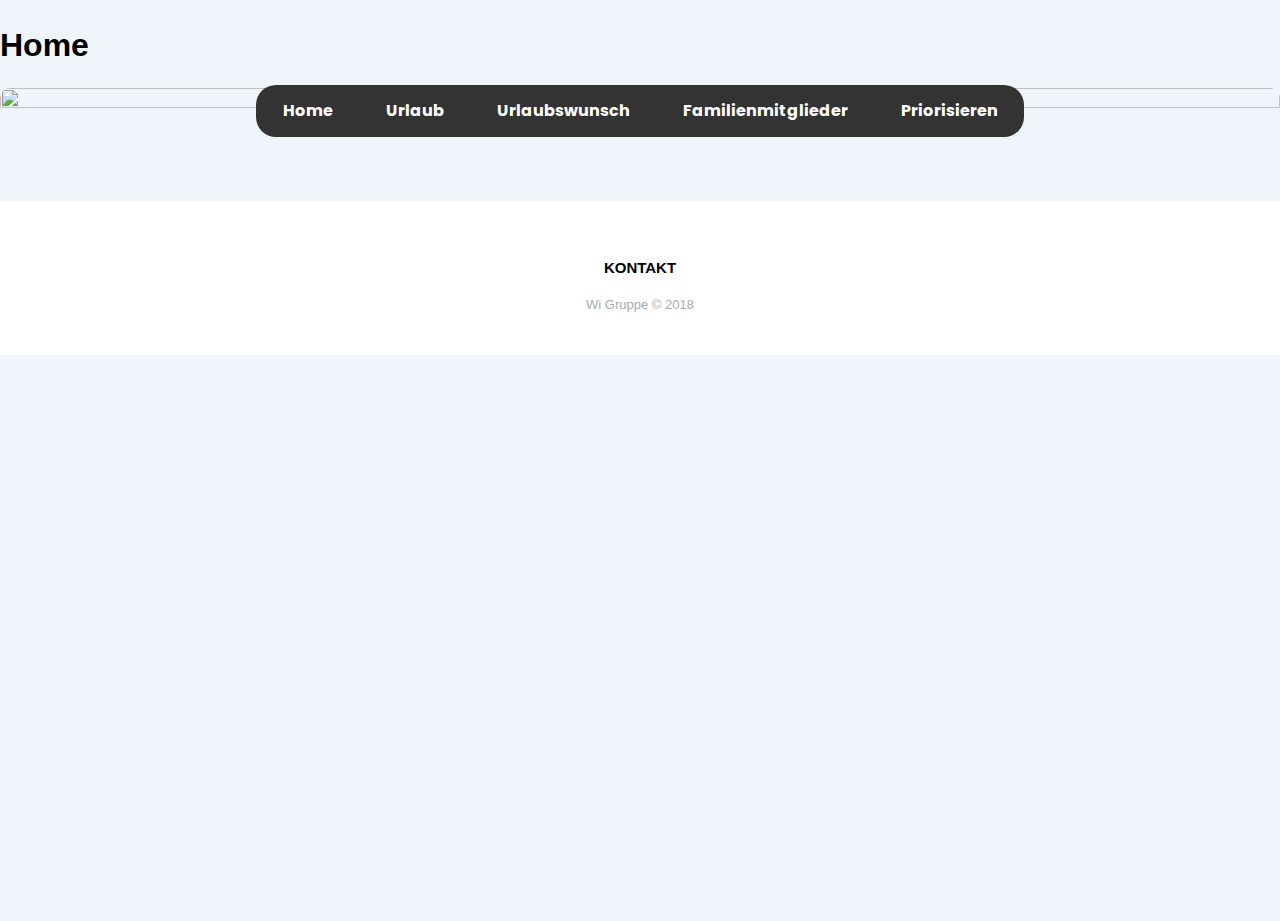
==== commit ea514bc4: "html seiten ids hinzugefügt und auskommentierten code gelöscht" ====
--- a/public/index.html
+++ b/public/index.html
@@ -8,11 +8,14 @@
     <link rel="stylesheet" href="./css/stylesheet.css">
     <link rel="stylesheet" href="./css/dialoge.css">
     <link rel="stylesheet" href="./css/famsheet.css">
+    <link rel="stylesheet" href="./css/priosheet.css">
+
 
     <link href="https://fonts.googleapis.com/css2?family=Poppins:ital,wght@1,200&display=swap" rel="stylesheet">
     <link href="fontawesome-free-5.15.1-web/fontawesome-free-5.15.1-web/css/all-css" rel="stylesheet">
     <script src="https://kit.fontawesome.com/b30115917b.js" crossorigin="anonymous"></script>
-    <script src="https://code.jquery.com/jquery-3.6.0.min.js" integrity="sha256-/xUj+3OJU5yExlq6GSYGSHk7tPXikynS7ogEvDej/m4=" crossorigin="anonymous"></script>
+    <script src="https://code.jquery.com/jquery-3.6.0.min.js"
+        integrity="sha256-/xUj+3OJU5yExlq6GSYGSHk7tPXikynS7ogEvDej/m4=" crossorigin="anonymous"></script>
 
 
 </head>
@@ -20,7 +23,7 @@
 <body>
     <div class="header-basic">
         <header>
-            <h1 class="topic">Urlaubswunsch</h1>
+            <h1 class="topicSmall">Home</h1>
             <img class="background" src="Images/holidaycollage.jpg">
         </header>
     </div>
@@ -35,31 +38,14 @@
             </div>
         </nav>
     </div>
-    <!-- <div class="addFamBtn">
-        <button id="famBtn">Anmelden</button>
-    </div>
-    <div class="article-content">
-        <div id="myModal" class="modal">
-            <div class="modal-content">
-                <div class="page">
-                    <span class="close">&times;</span>
-                    <label for="choose" class="chooseText"> Wählen Sie aus wer Sie sind:</label>
-                    <select name="choose" id="chooseDrop">
-                        <option id="chooseOption" value='createDropOption'>Auswahl</option>
-                    </select>
-                    <button id="submitBtn" type="submit">Auswählen</button>
-                </div>
-            </div>
-        </div>
-    </div> -->
-
 
     <div class="article-basic">
         <div class="site-container">
             <div class="article-container" id="acontainer">
                 <div id="body-overlay"></div>
                 <div class="dialog" id="addWindow-dialog">
-                    <a href="#" role="button" class="dialog-schliessen-button" onclick="dialogSchliessen('addWindow-dialog')">
+                    <a href="#" role="button" class="dialog-schliessen-button"
+                        onclick="dialogSchliessen('addWindow-dialog')">
                         <i class="fa-regular fa-circle-xmark"></i>
                     </a>
                     <h3>Urlaubswunsch Hinzufügen</h3>
@@ -82,7 +68,8 @@
                 </div>
                 <div id="body-overlay"></div>
                 <div class="dialog" id="editWindow-dialog">
-                    <a href="#" role="button" class="dialog-schliessen-button" onclick="dialogSchliessen('editWindow-dialog')">
+                    <a href="#" role="button" class="dialog-schliessen-button"
+                        onclick="dialogSchliessen('editWindow-dialog')">
                         <i class="fa-regular fa-circle-xmark"></i>
                     </a>
                     <h3>Urlaubswunsch Bearbeiten</h3>
@@ -95,7 +82,6 @@
                         </form>
                     </a>
                 </div>
-
 
 
             </div>
--- a/public/css/priosheet.css
+++ b/public/css/priosheet.css
@@ -0,0 +1,48 @@
+/* Article card design slider */
+
+.slidecontainer {
+    width: 100%;
+    margin-top: 10px;
+}
+
+
+/* The slider itself */
+
+.slider {
+    width: 100%;
+    height: auto;
+    display: flex;
+    margin-top: 20%;
+}
+
+.prio {
+    font-size: 0.875rem;
+    text-transform: uppercase;
+    letter-spacing: 0.1em;
+    font-weight: bolder;
+    color: #22447b;
+    display: block;
+    text-decoration: none;
+}
+
+
+/* Priority design and Savebutton style */
+
+.cardFooter {
+    margin: 0 30px 30px 30px;
+}
+
+.saveBtn {
+    font-size: 0.875rem;
+    font-weight: bolder;
+    color: #22447b;
+    border-radius: 5px;
+    background-color: white;
+    border: 1px solid grey;
+    width: 100%;
+}
+
+.saveBtn:hover {
+    background-color: #22447b;
+    color: white;
+}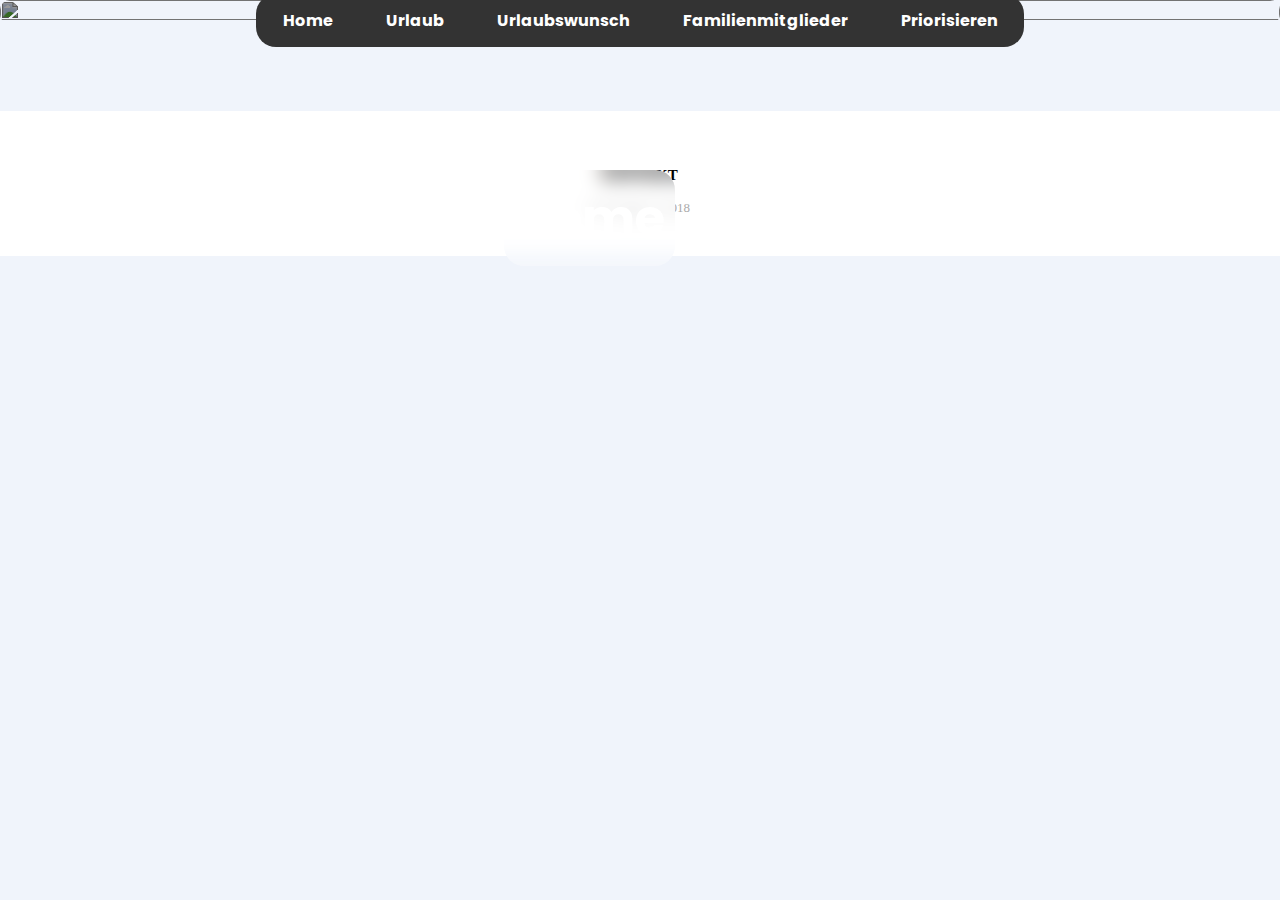
==== commit 94ff9a26: "famsheet angepasst und zu button umbenannt" ====
--- a/public/index.html
+++ b/public/index.html
@@ -7,7 +7,7 @@
     <title>MyFamilyHolidayPlaner</title>
     <link rel="stylesheet" href="./css/stylesheet.css">
     <link rel="stylesheet" href="./css/dialoge.css">
-    <link rel="stylesheet" href="./css/famsheet.css">
+    <link rel="stylesheet" href="./css/button.css">
     <link rel="stylesheet" href="./css/priosheet.css">
 
 
--- a/public/css/stylesheet.css
+++ b/public/css/stylesheet.css
@@ -1,12 +1,7 @@
-html {
-    height: 100%;
-    width: 100%;
-}
-
+/* body background color and margin 0 for smooth edges */
 body {
-    min-height: 100%;
-    min-width: 100%;
-    margin: 0px !important;
+    background: #F0F4FB;
+    margin: 0px;
 }
 
 
@@ -16,18 +11,53 @@
     position: relative;
     width: 100%;
     height: 100%;
-    /* border: 2px solid rgb(104, 103, 103); */
+    max-height: 500px;
     border-radius: 10px 10px 10px 10px;
-    margin-top: -12%;
-    max-height: 300px;
-    object-fit: cover;
-    object-position: bottom;
+    filter: brightness(60%);
+
+}
+
+/* Topic in the Background picture Design*/
+
+/* For larger Topics, Urlaubswunsch, Familienmitglieder, Priorisiern */
+.topic {
+    font-family: 'Poppins', sans-serif;
+    font-weight: bold;
+    font-size: 50px;
+    z-index: 1;
+    position: absolute;
+    top: 30%;
+    left: 53%;
+    margin-top: -100px;
+    margin-left: -200px;
+    padding: 10px;
+    border-radius: 20px;
+    color: white;
+    font-style: italic;
+    backdrop-filter: blur(10px);
+}
+
+/* For Small Topics Urlaub Home*/
+
+.topicSmall {
+    font-family: 'Poppins', sans-serif;
+    font-weight: bold;
+    font-size: 50px;
+    z-index: 1;
+    position: absolute;
+    top: 30%;
+    left: 55%;
+    margin-left: -200px;
+    margin-top: -100px;
+    padding: 10px;
+    border-radius: 20px;
+    color: white;
+    backdrop-filter: blur(10px);
+
 }
 
 
 /* The navbar */
-
-
 /* Position the navbar container inside the image */
 
 .container {
@@ -51,146 +81,32 @@
     font-weight: bold;
 }
 
-
-/* Urlaubsplaner h1 design*/
-
-.topic {
-    font-family: 'Poppins', sans-serif;
-    font-weight: bold;
-    position: sticky;
-    z-index: 1;
-    display: grid;
-    margin-right: 40%;
-    margin-left: 40%;
-    margin-bottom: -3%;
-    margin-top: 10%;
-    padding: 10px;
-    right: 80%;
-    border-radius: 20px;
+/* links style Home Urlaub Urlaubswunsch Familienmitglieder Priorisieren */
+.links {
     color: white;
-    font-style: italic;
-    justify-content: center;
-    backdrop-filter: blur(10px);
-}
-
-#famBtn {
-    font-family: 'Poppins', sans-serif;
-    font-size: 20px;
-    text-transform: uppercase;
-    letter-spacing: 0.1em;
-    font-weight: bolder;
-    color: #22447b;
-    display: block;
-    border-radius: 5px;
-    background-color: white;
-    border: 1px solid grey;
-    margin-left: 45%;
-}
-
-#famBtn:hover {
-    font-family: 'Poppins', sans-serif;
-    background-color: #22447b;
-    color: white;
-}
-
-.holidayTarget:link {
-    text-decoration: none;
-}
-
-
-/* Login Window to know Who is on the Website */
-
-.modal {
-    font-family: 'Poppins', sans-serif;
-    display: none;
-    position: fixed;
-    z-index: 1;
-    left: 0;
-    top: 0;
-    width: 100%;
-    height: 100%;
-    overflow: auto;
-    background-color: rgba(0, 0, 0, 0.4);
-}
-
-.modal-content {
-    font-family: 'Poppins', sans-serif;
-    background-color: #333;
-    box-shadow: inset 0px 0px 10px black, 2px 2px 4px rgba(255, 255, 255, 0.1), 8px 8px 16px rgba(255, 255, 255, 0.1);
-    margin: 15% auto;
-    padding: 50px;
-    border: 5px solid silver;
-    border-radius: 15px 15px 15px 15px;
-    width: 50%;
-}
-
-.page {
-    font-family: 'Poppins', sans-serif;
-    margin-left: 200px;
-}
-
+    padding: 14px;
+    text-decoration: none;
+    display: inline-block;
+}
+
+li a:hover {
+    background-color: #111;
+}
+
+li {
+    float: left;
+    list-style-type: none;
+}
+
+/* AddWindow for adding Familymember, Holiday and Holiday wish */
 .addWindow {
     font-family: 'Poppins', sans-serif;
     text-decoration: none;
     color: black;
 }
 
-
-/* The Close Button */
-
-.close {
-    font-family: 'Poppins', sans-serif;
-    color: #aaa;
-    float: right;
-    font-size: 28px;
-    font-weight: bold;
-    position: inherit;
-    margin-top: -50px;
-    margin-right: -40px;
-}
-
-.close:hover,
-.close:focus {
-    color: black;
-    text-decoration: none;
-    cursor: pointer;
-}
-
-#submitBtn {
-    background-color: #1877f2;
-    border: none;
-    font-size: 25px;
-    color: white;
-    line-height: 48px;
-    font-weight: bold;
-    cursor: pointer;
-    background-image: linear-gradient(#d3cdc5, #3a342c);
-    text-decoration: none;
-    text-shadow: 1px 1px 5px black;
-    box-shadow: inset 0px 0px 10px black;
-    border-radius: 10%/50%;
-    width: 50%;
-    display: inline-block;
-}
-
-#submitBtn:hover {
-    box-shadow: inset 0px 0px 10px black, 0px 0px 15px #d3cdc5;
-}
-
-#chooseOption {
-    font: 30px;
-    font-family: 'Poppins', sans-serif;
-}
-
+/* Dropwdown choose option design */
 #chooseDrop {
-    font-family: 'Poppins', sans-serif;
-    min-width: 100px;
-    box-shadow: #333;
-    padding: 5px 10px;
-    border-radius: 10px 10px 10px 10px;
-}
-
-.chooseSeason {
     font-family: 'Poppins', sans-serif;
     min-width: 100px;
     box-shadow: #333;
@@ -199,50 +115,31 @@
     margin: 5%;
 }
 
-
-/* home, ziel and Abstimmung design*/
-
-.links {
-    color: white;
-    padding: 14px;
-    text-decoration: none;
-    display: inline-block;
-}
-
-li a:hover {
-    background-color: #111;
-}
-
-li {
-    float: left;
-    list-style-type: none;
-}
-
+.chooseSeason {
+    font-family: 'Poppins', sans-serif;
+    min-width: 100px;
+    box-shadow: #333;
+    padding: 2% 35%;
+    border-radius: 10px 10px 10px 10px;
+    margin: 5%;
+}
 
 /* Article cards design */
 
-@import url('https://fonts.googleapis.com/css2?family=PT+Sans&display=swap');
-body {
-    font-family: 'PT Sans', sans-serif;
-    font-size: 100%;
-    font-size: 16px;
-    line-height: 1.5;
-    background: #F0F4FB;
-    -webkit-font-smoothing: antialiased;
-    -moz-osx-font-smoothing: grayscale;
-}
-
+/* Site container for Article cards to Start in the center */
 .site-container {
     margin: 32px auto;
     max-width: calc(100%-80px);
 }
 
+/* Article container for gap between cards and max 4 cards on 1 line */
 .article-container {
     display: grid;
     grid-template-columns: repeat(4, minmax(265px, 1fr));
     gap: 2rem;
 }
 
+/* Article image design on the Article cards */
 .article-image {
     margin: 0;
     padding: 0;
@@ -260,32 +157,36 @@
     border-radius: 20px;
 }
 
+/* background shadow on hover */
 .article-card:hover {
-    box-shadow: 0 4px 20px 0 rgba(34, 68, 123, 0.2);
+    box-shadow: 4px 4px 20px 20px rgba(0, 81, 230, 0.2);
     cursor: pointer;
 }
 
+/* article-card adjustment with distance and content design font.. */
 .article-card .article-content {
     padding: 2rem;
 }
 
 .article-content {
     overflow: hidden;
-}
-
+    font-size: 15px;
+    font-weight: 600;
+    text-decoration: none;
+}
+
+/* holiday time font adjustment on the article card  */
 .article-content .card-category {
-    font-size: 0.875rem;
+    font-family: 'Poppins', sans-serif;
+    font-size: 15px;
     text-transform: uppercase;
     letter-spacing: 0.1em;
-    font-weight: 600;
+    font-weight: bolder;
     color: #6b82a7;
     display: block;
     text-decoration: none;
 }
 
-.article-content .card-title {
-    color: #22447b;
-}
 
 .article-content .card-excerpt {
     font-size: 1rem;
@@ -294,14 +195,37 @@
     margin: 0;
 }
 
+/* holiday font adjustment on the article card */
+#holidayPlan {
+    font-family: 'FontAwesome';
+    letter-spacing: 0.1rem;
+}
+
+/* location font adjustment on the article card */
+#locationTxt {
+    font-family: 'FontAwesome';
+    letter-spacing: 0.1rem;
+
+}
+
+/* description font adjustment on the article card */
+#descriptionTxt {
+    font-family: 'Poppins', sans-serif;
+    letter-spacing: 0.1em;
+}
+
+
+/* positioning of the article cards to make them adjustable for diffrent screen sizes */
 @media screen and (min-width: 768px) {
     .site-container {
         max-width: 608px;
     }
+
     .article-card {
         display: grid;
         grid-template-rows: 220px 1fr;
     }
+
     @media screen and (min-width: 1280px) {
         .site-container {
             max-width: 1156px;
--- a/public/css/button.css
+++ b/public/css/button.css
@@ -0,0 +1,36 @@
+/* Submit Button design for addWindow on Urlaub, Urlaubswunsch, Familienmitglieder  */
+button[type=submit] {
+    padding: 0 16px;
+    background-color: #1877f2;
+    border: none;
+    font-size: 25px;
+    color: white;
+    line-height: 48px;
+    font-weight: bold;
+    cursor: pointer;
+    background-image: linear-gradient(#d3cdc5, #3a342c);
+    text-decoration: none;
+    text-shadow: 1px 1px 5px black;
+    box-shadow: inset 0px 0px 10px black;
+    border-radius: 10%/50%;
+    width: 50%;
+    height: auto;
+    display: inline-block;
+}
+
+/* Löschen and Bearbeiten button Design */
+button {
+    font-family: 'Poppins', sans-serif;
+    justify-content: space-around;
+    margin-top: 500px;
+    border-radius: 20px 20px 20px 20px;
+    float: left;
+    height: 30px;
+    width: 90px;
+    margin: 5px;
+    margin-top: 20%;
+    background-color: #333;
+    color: white;
+    font-weight: bold;
+    gap: 20px;
+}--- a/public/css/priosheet.css
+++ b/public/css/priosheet.css
@@ -5,16 +5,16 @@
     margin-top: 10px;
 }
 
-
 /* The slider itself */
 
 .slider {
     width: 100%;
     height: auto;
     display: flex;
-    margin-top: 20%;
+    margin-top: -5%;
 }
 
+/* Priority font style on Priorisieren */
 .prio {
     font-size: 0.875rem;
     text-transform: uppercase;
@@ -25,9 +25,126 @@
     text-decoration: none;
 }
 
+/* Priority font style on Home */
+#prioTxt {
+    font-size: 1rem;
+    text-transform: uppercase;
+    letter-spacing: 0.1em;
+    font-weight: bolder;
+    color: #22447b;
+    display: block;
+    text-decoration: none;
+}
 
-/* Priority design and Savebutton style */
+/* Login button to choose which Familymember the user is */
+#famBtn {
+    font-family: 'Poppins', sans-serif;
+    font-size: 20px;
+    text-transform: uppercase;
+    letter-spacing: 0.1em;
+    font-weight: bolder;
+    color: #22447b;
+    display: block;
+    border-radius: 5px;
+    background-color: white;
+    border: 1px solid grey;
+    margin-left: auto;
+    margin-right: auto;
+}
 
+/* Hover effect */
+#famBtn:hover {
+    font-family: 'Poppins', sans-serif;
+    background-color: #22447b;
+    color: white;
+}
+
+/* Login Window to know Who is on the Website */
+/* Modal Window apperance */
+.modal {
+    display: none;
+    position: fixed;
+    z-index: 1;
+    left: 0;
+    top: 0;
+    width: 100%;
+    height: 100%;
+    overflow: auto;
+    background-color: rgba(0, 0, 0, 0.4);
+}
+
+/* modal content and page
+adjustment for font and positioning */
+.modal-content {
+    background-color: #333;
+    margin: 15% auto;
+    padding: 50px;
+    border: 5px solid silver;
+    border-radius: 15px 15px 15px 15px;
+    width: 50%;
+}
+
+.page {
+    font-family: 'Poppins', sans-serif;
+    margin-left: 100px;
+    color: white;
+}
+
+
+
+/* The Close Button design with hover effect */
+
+.close {
+    font-family: 'Poppins', sans-serif;
+    color: #aaa;
+    float: right;
+    font-size: 28px;
+    font-weight: bold;
+    position: inherit;
+    margin-top: -50px;
+    margin-right: -40px;
+}
+
+.close:hover {
+    color: rgb(255, 255, 255);
+    text-decoration: none;
+    cursor: pointer;
+}
+
+/* Submit Button on the ModalWindow Apperance with hover effect */
+#submitBtn {
+    border: none;
+    font-size: 25px;
+    color: white;
+    line-height: 48px;
+    font-weight: bold;
+    cursor: pointer;
+    background-image: linear-gradient(#d3cdc5, #3a342c);
+    text-decoration: none;
+    text-shadow: 1px 1px 5px black;
+    box-shadow: inset 0px 0px 10px black;
+    border-radius: 10%/50%;
+    width: 50%;
+    display: inline-block;
+}
+
+#submitBtn:hover {
+    box-shadow: inset 0px 0px 10px black, 0px 0px 15px #d3cdc5;
+}
+
+
+/* choose Option of Familymember to login */
+#chooseDropFam {
+    min-width: 100px;
+    font-weight: bold;
+    box-shadow: #333;
+    padding: 5px 5px;
+    border-radius: 10px 10px 10px 10px;
+}
+
+
+
+/* Article card content adjustment for slider savebutton and priority  */
 .cardFooter {
     margin: 0 30px 30px 30px;
 }
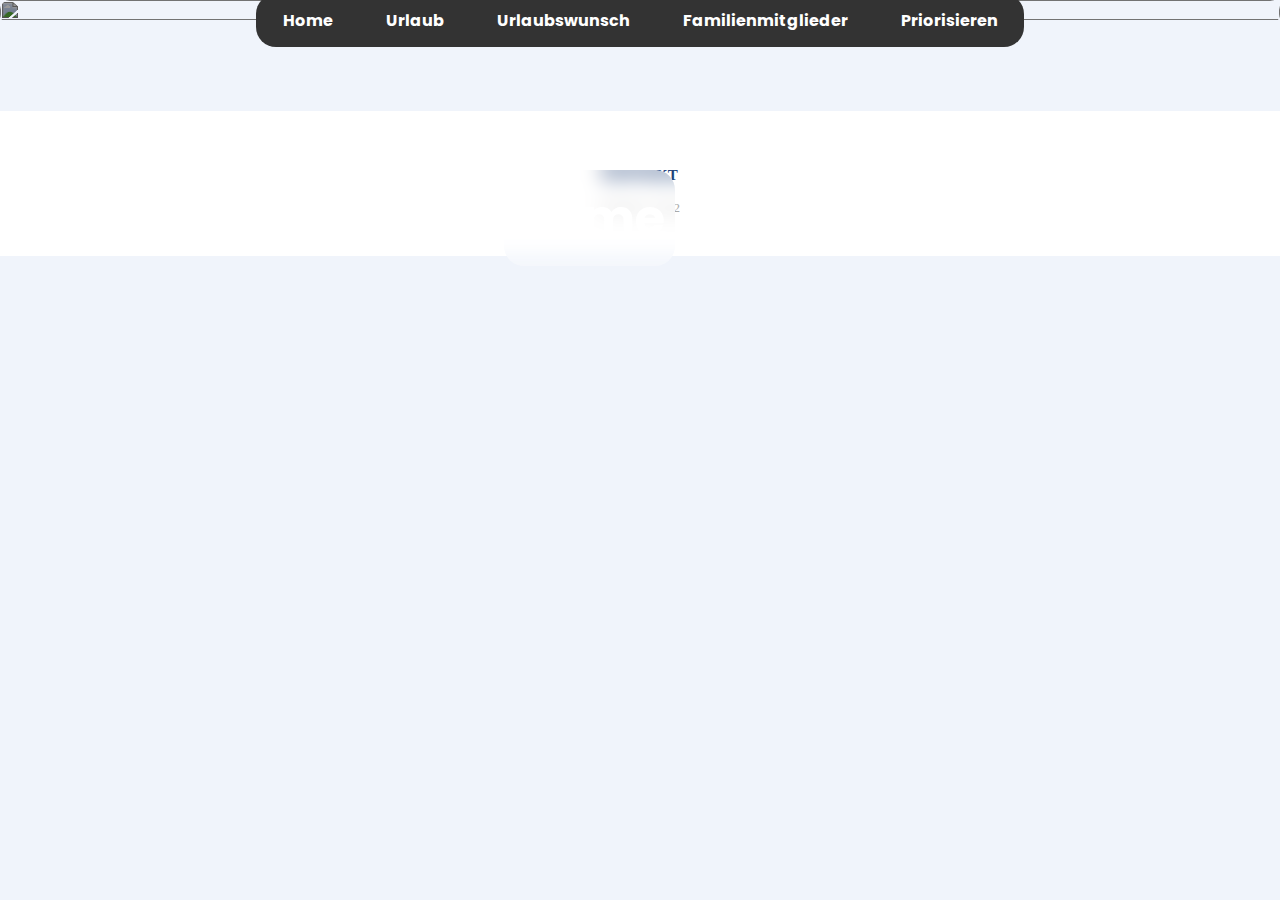
==== commit ea43253a: "Copy right geändert" ====
--- a/public/index.html
+++ b/public/index.html
@@ -90,7 +90,7 @@
     <div class="footer-basic">
         <footer>
             <p> <a href="impressum.html" class="kontaktLink" id="kontakt">Kontakt </a></p>
-            <p class="copyright">Wi Gruppe © 2018</p>
+            <p class="copyright">DYSM © 2022</p>
         </footer>
     </div>
 
--- a/public/css/dialoge.css
+++ b/public/css/dialoge.css
@@ -1,3 +1,4 @@
+/* Pageoverlay after pressing the Add card */
 #body-overlay {
     position: fixed;
     top: 0;
@@ -11,6 +12,7 @@
     z-index: 1;
 }
 
+/* AddWindow for Urlaub Urlaubswunsch and Familienmitglieder Design */
 .dialog {
     position: fixed;
     left: 50%;
@@ -26,20 +28,14 @@
     z-index: 1;
 }
 
+/* to see the Bodyoverlay */
 #body-overlay.sichtbar,
 .dialog.sichtbar {
     opacity: 1;
     pointer-events: auto;
 }
 
-#addWindow-dialog {
-    width: 25%;
-}
-
-#editWindow-dialog {
-    width: 25%;
-}
-
+/* close Button for the dialog */
 .dialog-schliessen-button {
     position: absolute;
     top: 10px;
@@ -48,27 +44,28 @@
     line-height: 32px;
     color: rgba(0, 0, 0, 0.4);
     text-decoration: none;
+    color: rgba(255, 255, 255, 0.6);
+
 }
 
 
-/* Styling */
-
+/* Styling for the addWindow */
+/* addWindow sizing color border and shadow */
 #addWindow-dialog {
     background-color: #333;
     box-shadow: inset 0px 0px 10px black, 2px 2px 4px rgba(255, 255, 255, 0.1), 8px 8px 16px rgba(255, 255, 255, 0.1);
     border: 5px solid silver;
+    width: 25%;
 }
 
-#addWindow-dialog .dialog-schliessen-button {
-    color: rgba(255, 255, 255, 0.6);
-}
-
+/* to place the items on the dialog in the center */
 #addWindow-dialog form {
     display: flex;
     flex-direction: column;
     align-items: center;
 }
 
+/* the H3 design for the  Dialog addWindow */
 #addWindow-dialog h3 {
     margin: 0;
     color: white;
@@ -77,65 +74,34 @@
     text-shadow: 0px 0px 4px black;
 }
 
+/* inputfields design for the Dialog addWindow */
 #addWindow-dialog input {
     width: 100%;
     margin: 7px;
     border-radius: 6px;
     box-sizing: border-box;
     font-family: inherit;
-    vertical-align: middle;
+    padding: 14px 16px;
+    font-size: 17px;
+    border: 2px solid silver;
 }
 
-#addWindow-dialog .eingabefeld {
-    padding: 14px 16px;
-    font-size: 17px;
-    line-height: 16px;
-    background: rgb(240, 240, 240);
-    border: 2px solid silver;
-    color: #1c1e21;
-    height: 50px;
-    box-shadow: inset 0px 0px 4px #222;
-}
-
-#addWindow-dialog .eingabefeld:focus-visible {
-    outline: none;
-    border: 2px solid #3a342c;
-}
-
-#addWindow-dialog input[type=submit] {
-    padding: 0 16px;
-    background-color: #1877f2;
-    border: none;
-    font-size: 25px;
-    color: white;
-    line-height: 48px;
-    font-weight: bold;
-    cursor: pointer;
-    background-image: linear-gradient(#d3cdc5, #3a342c);
-    text-decoration: none;
-    text-shadow: 1px 1px 5px black;
-    box-shadow: inset 0px 0px 10px black;
-    border-radius: 10%/50%;
-    width: 50%;
-    display: inline-block;
-}
-
+/* Styling for the editWindow */
 #editWindow-dialog {
     background-color: #333;
     box-shadow: inset 0px 0px 10px black, 2px 2px 4px rgba(255, 255, 255, 0.1), 8px 8px 16px rgba(255, 255, 255, 0.1);
     border: 5px solid silver;
+    width: 25%;
 }
 
-#editWindow-dialog .dialog-schliessen-button {
-    color: rgba(255, 255, 255, 0.6);
-}
-
+/* to place the items on the dialog in the center */
 #editWindow-dialog form {
     display: flex;
     flex-direction: column;
     align-items: center;
 }
 
+/* the H3 design for the Dialog editWindow */
 #editWindow-dialog h3 {
     margin: 0;
     color: white;
@@ -144,81 +110,14 @@
     text-shadow: 0px 0px 4px black;
 }
 
+/* inputfields design for the Dialog editWindow */
 #editWindow-dialog input {
     width: 100%;
     margin: 7px;
     border-radius: 6px;
     box-sizing: border-box;
     font-family: inherit;
-    vertical-align: middle;
-}
-
-#editWindow-dialog .eingabefeld {
     padding: 14px 16px;
     font-size: 17px;
-    line-height: 16px;
-    background: rgb(240, 240, 240);
     border: 2px solid silver;
-    color: #1c1e21;
-    height: 50px;
-    box-shadow: inset 0px 0px 4px #222;
-}
-
-#editWindow-dialog .eingabefeld:focus-visible {
-    outline: none;
-    border: 2px solid #3a342c;
-}
-
-#editWindow-dialog input[type=submit] {
-    padding: 0 16px;
-    background-color: #1877f2;
-    border: none;
-    font-size: 25px;
-    color: white;
-    line-height: 48px;
-    font-weight: bold;
-    cursor: pointer;
-    background-image: linear-gradient(#d3cdc5, #3a342c);
-    text-decoration: none;
-    text-shadow: 1px 1px 5px black;
-    box-shadow: inset 0px 0px 10px black;
-    border-radius: 10%/50%;
-    width: 50%;
-    display: inline-block;
-}
-
-#addWindow-dialog input[type=submit]:hover {
-    box-shadow: inset 0px 0px 10px black, 0px 0px 15px #d3cdc5;
-}
-
-#editWindow-dialog input[type=submit]:hover {
-    box-shadow: inset 0px 0px 10px black, 0px 0px 15px #d3cdc5;
-}
-
-.h3 {
-    font-family: 'Poppins', sans-serif;
-    font-weight: bold;
-}
-
-.editWindow-dialog-daten {
-    font-family: 'Poppins', sans-serif;
-}
-
-#display-image {
-    width: 380px;
-    height: 225px;
-    border: 1px solid black;
-    background-position: center;
-    background-size: cover;
-    border-radius: 10px;
-}
-
-#kontakt {
-    text-decoration: none;
-    color: black;
-}
-
-.eingabefeld {
-    font-family: 'Poppins', sans-serif;
-    font-weight: bold;
 }